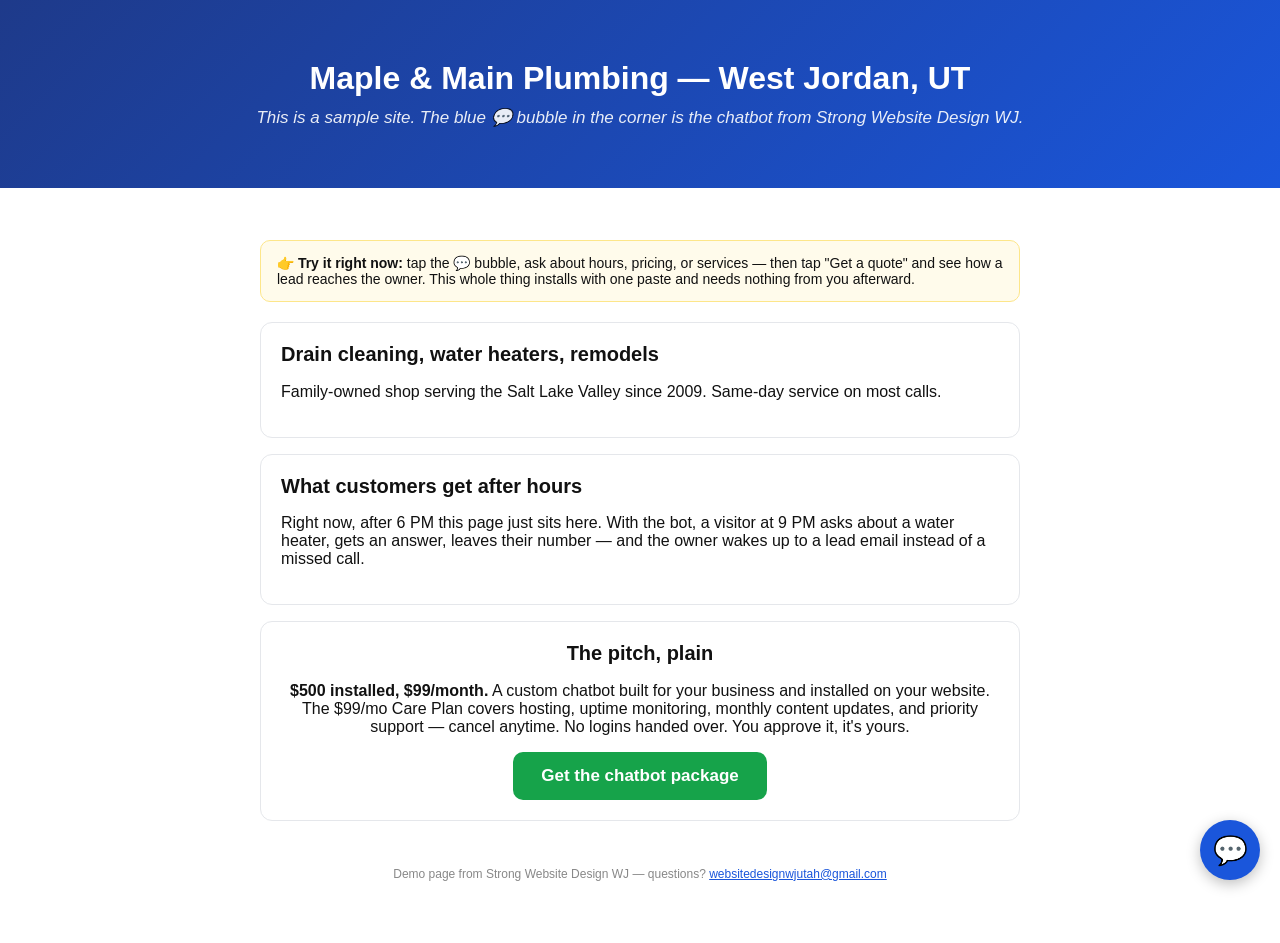
==== chatbot-demo.html @ 45da9bc5 "Rename chatbot-demo-email-campaign.html to chatbot-demo.html" ====
<!DOCTYPE html>
<html lang="en">
<head>
<meta charset="UTF-8">
<meta name="viewport" content="width=device-width, initial-scale=1.0">
<title>Demo — What your chatbot looks like on YOUR site | Strong Website Design WJ</title>
<style>
  body{font-family:-apple-system,BlinkMacSystemFont,"Segoe UI",Roboto,Arial,sans-serif;margin:0;color:#111}
  .hero{background:linear-gradient(135deg,#1e3a8a,#1a56db);color:#fff;padding:60px 24px;text-align:center}
  .hero h1{margin:0 0 10px;font-size:32px}
  .hero p{margin:0;opacity:.9;font-size:17px}
  .wrap{max-width:760px;margin:0 auto;padding:32px 24px}
  .card{border:1px solid #e5e7eb;border-radius:12px;padding:20px;margin:16px 0}
  .card h2{margin-top:0;font-size:20px}
  .note{background:#fffbeb;border:1px solid #fde68a;border-radius:10px;padding:14px 16px;font-size:14px;margin:20px 0}
  .cta{background:#16a34a;color:#fff;border:none;border-radius:10px;padding:14px 28px;font-size:17px;font-weight:700;cursor:pointer}
  footer{text-align:center;color:#888;font-size:12px;padding:30px}
  footer a{color:#1a56db}
</style>
</head>
<body>
<div class="hero">
  <h1>Maple &amp; Main Plumbing — West Jordan, UT</h1>
  <p><em>This is a sample site. The blue 💬 bubble in the corner is the chatbot from Strong Website Design WJ.</em></p>
</div>
<div class="wrap">
  <div class="note">👉 <strong>Try it right now:</strong> tap the 💬 bubble, ask about hours, pricing, or services — then tap "Get a quote" and see how a lead reaches the owner. This whole thing installs with one paste and needs nothing from you afterward.</div>
  <div class="card">
    <h2>Drain cleaning, water heaters, remodels</h2>
    <p>Family-owned shop serving the Salt Lake Valley since 2009. Same-day service on most calls.</p>
  </div>
  <div class="card">
    <h2>What customers get after hours</h2>
    <p>Right now, after 6 PM this page just sits here. With the bot, a visitor at 9 PM asks about a water heater, gets an answer, leaves their number — and the owner wakes up to a lead email instead of a missed call.</p>
  </div>
  <div class="card" style="text-align:center">
    <h2>The pitch, plain</h2>
    <p><strong>$500 installed, $99/month.</strong> A custom chatbot built for your business and installed on your website. The $99/mo Care Plan covers hosting, uptime monitoring, monthly content updates, and priority support — cancel anytime. No logins handed over. You approve it, it's yours.</p>
    <button class="cta" onclick="alert('This is the demo — on your live site this button would start your order.')">Get the chatbot package</button>
  </div>
  <footer>Demo page from Strong Website Design WJ — questions? <a href="mailto:websitedesignwjutah@gmail.com">websitedesignwjutah@gmail.com</a></footer>
</div>

<!-- DEMO CONFIG: pre-filled for the sample business. In the real snippet, the buyer edits this block. -->
<style>
  #qcb-launcher{position:fixed;right:20px;bottom:20px;width:60px;height:60px;border-radius:50%;background:#1a56db;color:#fff;border:none;cursor:pointer;font-size:28px;box-shadow:0 4px 14px rgba(0,0,0,.25);z-index:9998}
  #qcb-panel{position:fixed;right:20px;bottom:92px;width:340px;max-width:calc(100vw - 40px);height:460px;max-height:70vh;background:#fff;border-radius:14px;box-shadow:0 8px 30px rgba(0,0,0,.25);display:none;flex-direction:column;overflow:hidden;z-index:9999;font-family:-apple-system,BlinkMacSystemFont,"Segoe UI",Roboto,Arial,sans-serif}
  #qcb-panel.open{display:flex}
  #qcb-head{background:#1a56db;color:#fff;padding:12px 14px;font-weight:700;font-size:15px;display:flex;justify-content:space-between;align-items:center}
  #qcb-head button{background:none;border:none;color:#fff;font-size:18px;cursor:pointer}
  #qcb-msgs{flex:1;overflow-y:auto;padding:12px;display:flex;flex-direction:column;gap:8px;background:#f3f4f6}
  .qcb-msg{max-width:85%;padding:9px 12px;border-radius:12px;font-size:14px;line-height:1.4}
  .qcb-bot{background:#fff;color:#111;align-self:flex-start;border:1px solid #e5e7eb}
  .qcb-user{background:#1a56db;color:#fff;align-self:flex-end}
  .qcb-quick{display:flex;flex-wrap:wrap;gap:6px}
  .qcb-quick button{background:#eef2ff;border:1px solid #c7d2fe;color:#1a56db;border-radius:16px;padding:5px 10px;font-size:12px;cursor:pointer}
  #qcb-inputbar{display:flex;border-top:1px solid #e5e7eb}
  #qcb-input{flex:1;border:none;padding:12px;font-size:14px;outline:none}
  #qcb-send{background:#1a56db;color:#fff;border:none;padding:0 16px;font-size:14px;cursor:pointer}
  #qcb-form{padding:10px 12px;border-top:1px solid #e5e7eb;background:#fff;display:none}
  #qcb-form input,#qcb-form textarea{width:100%;box-sizing:border-box;margin:4px 0;padding:8px;font-size:13px;border:1px solid #d1d5db;border-radius:8px}
  #qcb-form button{width:100%;background:#16a34a;color:#fff;border:none;border-radius:8px;padding:10px;font-size:14px;font-weight:700;cursor:pointer;margin-top:4px}
</style>
<div id="qcb-panel" role="dialog" aria-label="Chat with us">
  <div id="qcb-head"><span id="qcb-title">Chat with us</span><button onclick="document.getElementById('qcb-panel').classList.remove('open')" aria-label="Close">×</button></div>
  <div id="qcb-msgs"></div>
  <div class="qcb-quick" id="qcb-quick" style="padding:8px 12px;background:#f3f4f6"></div>
  <div id="qcb-form">
    <input id="qcb-name" placeholder="Your name">
    <input id="qcb-phone" placeholder="Your phone number">
    <textarea id="qcb-need" rows="2" placeholder="What do you need?"></textarea>
    <button onclick="qcbSendLead()">Send — we'll call you back</button>
  </div>
  <div id="qcb-inputbar">
    <input id="qcb-input" placeholder="Ask a question…" onkeydown="if(event.key==='Enter')qcbAsk()">
    <button id="qcb-send" onclick="qcbAsk()">Send</button>
  </div>
</div>
<button id="qcb-launcher" onclick="qcbToggle()" aria-label="Open chat">💬</button>
<script>
var QCB = {
  business: "Maple & Main Plumbing",
  phone: "(801) 555-0147",
  phoneHref: "+18015550147",
  email: "owner@mapleandmain.example",
  greeting: "Hi! I'm the Maple & Main assistant. Ask me about hours, pricing, or services — or tap a topic below.",
  faqs: [
    { keys: ["hour","open","close","when"],
      a: "We're open Mon–Fri 8 AM–6 PM, Sat 9 AM–2 PM. Emergency calls 24/7." },
    { keys: ["price","cost","much","charge","quote","estimate"],
      a: "Drain cleaning starts at $149, water heater installs from $1,100 — but every job's different. Tap 'Get a quote' and we'll call you back with an exact number." },
    { keys: ["service","offer","do you do","what do"],
      a: "Drain cleaning, water heater install/repair, fixture installs, and remodel rough-ins." },
    { keys: ["where","located","address","area","serve"],
      a: "Based in West Jordan — we serve the whole Salt Lake Valley." },
    { keys: ["book","schedule","appointment","come out","visit"],
      a: "Tap 'Get a quote' below with your name and number and we'll call you back to schedule — usually same day." }
  ],
  fallback: "Good question — I don't have that answer yet. Leave your info below and the owner will get back to you personally."
};
var qcbOpened = false;
function qcbToggle(){
  var p = document.getElementById('qcb-panel');
  p.classList.toggle('open');
  if(!qcbOpened){ qcbOpened = true; qcbSay(QCB.greeting, 'bot'); qcbQuickButtons(); }
}
function qcbSay(text, who){
  var m = document.createElement('div');
  m.className = 'qcb-msg qcb-' + who;
  m.textContent = text;
  document.getElementById('qcb-msgs').appendChild(m);
  m.scrollIntoView();
}
function qcbQuickButtons(){
  var q = document.getElementById('qcb-quick');
  q.innerHTML = '';
  ["Hours","Pricing","Services","Get a quote"].forEach(function(t){
    var b = document.createElement('button');
    b.textContent = t;
    b.onclick = function(){ document.getElementById('qcb-input').value = t; qcbAsk(); };
  });
}
function qcbAsk(){
  var box = document.getElementById('qcb-input');
  var text = box.value.trim();
  if(!text) return;
  box.value = '';
  qcbSay(text, 'user');
  var lower = text.toLowerCase();
  if(lower.indexOf('quote') > -1 || lower.indexOf('call') > -1){ qcbLeadForm(); return; }
  var best = null, bestScore = 0;
  QCB.faqs.forEach(function(f){
    var s = 0;
    f.keys.forEach(function(k){ if(lower.indexOf(k) > -1) s++; });
    if(s > bestScore){ bestScore = s; best = f; }
  });
  qcbSay(best ? best.a : QCB.fallback, 'bot');
  if(!best){ qcbLeadForm(); }
  var call = document.createElement('div');
  call.className = 'qcb-msg qcb-bot';
  call.innerHTML = 'Prefer to talk? Call us: <a href="tel:' + QCB.phoneHref + '">' + QCB.phone + '</a>';
  document.getElementById('qcb-msgs').appendChild(call);
  call.scrollIntoView();
}
function qcbLeadForm(){
  qcbSay("Drop your info and the owner will call you back:", 'bot');
  document.getElementById('qcb-form').style.display = 'block';
}
function qcbSendLead(){
  var n = document.getElementById('qcb-name').value.trim();
  var p = document.getElementById('qcb-phone').value.trim();
  var d = document.getElementById('qcb-need').value.trim();
  if(!n || !p){ qcbSay("Please add your name and phone number so we can reach you.", 'bot'); return; }
  var subject = encodeURIComponent("New website lead — " + QCB.business);
  var body = encodeURIComponent("Name: " + n + "\nPhone: " + p + "\nNeeds: " + d);
  window.location.href = "mailto:" + QCB.email + "?subject=" + subject + "&body=" + body;
  qcbSay("Thanks " + n + "! Your email app should open with the message ready — hit send and the owner gets it instantly.", 'bot');
  document.getElementById('qcb-form').style.display = 'none';
}
document.getElementById('qcb-title').textContent = "Chat with " + QCB.business;
</script>
</body>
</html>
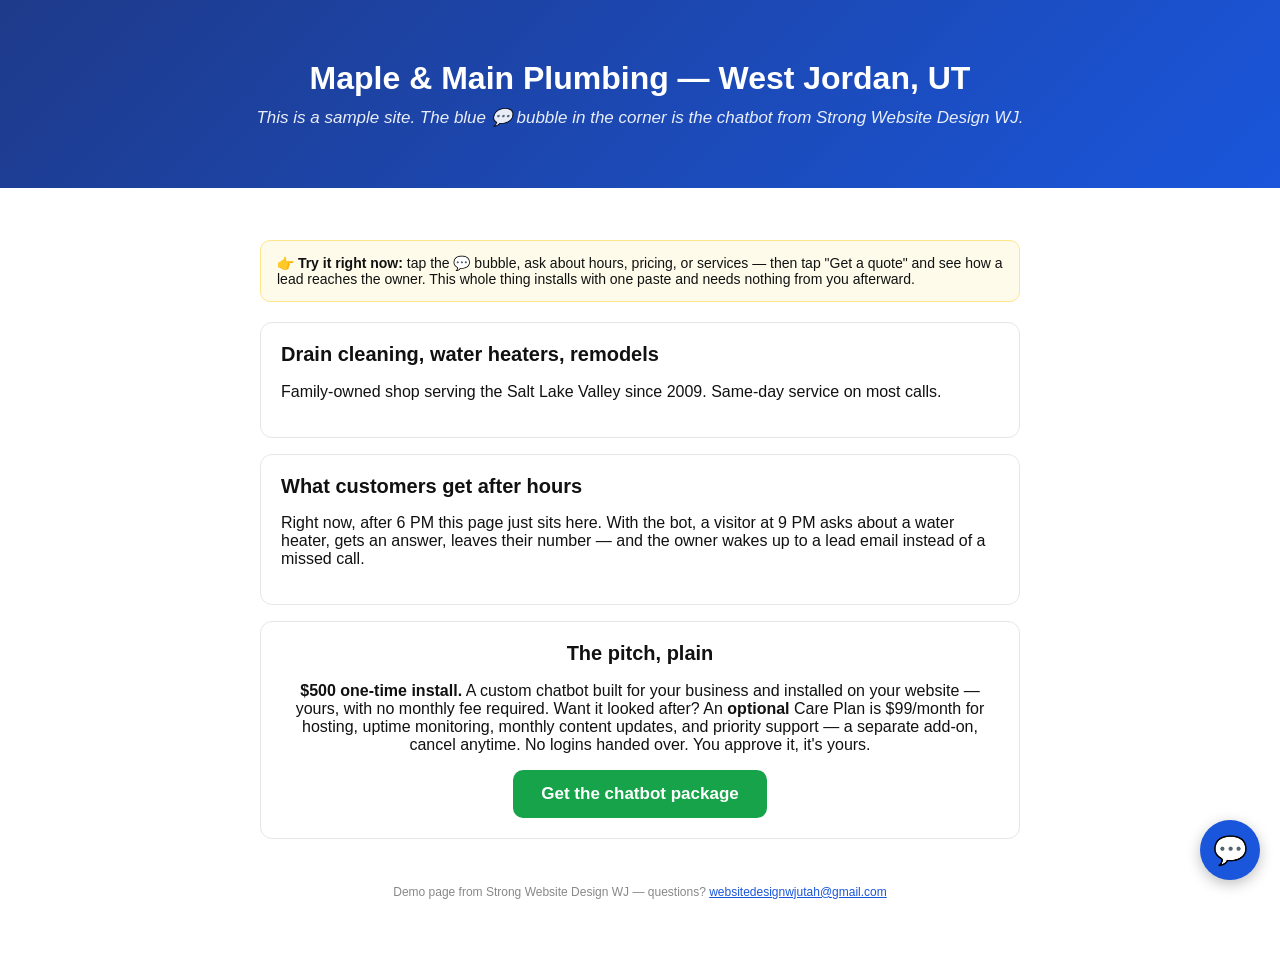
==== commit 0a6f436d: "Update website design and add SEO files" ====
--- a/chatbot-demo.html
+++ b/chatbot-demo.html
@@ -35,7 +35,7 @@
   </div>
   <div class="card" style="text-align:center">
     <h2>The pitch, plain</h2>
-    <p><strong>$500 installed, $99/month.</strong> A custom chatbot built for your business and installed on your website. The $99/mo Care Plan covers hosting, uptime monitoring, monthly content updates, and priority support — cancel anytime. No logins handed over. You approve it, it's yours.</p>
+    <p><strong>$500 one-time install.</strong> A custom chatbot built for your business and installed on your website — yours, with no monthly fee required. Want it looked after? An <strong>optional</strong> Care Plan is $99/month for hosting, uptime monitoring, monthly content updates, and priority support — a separate add-on, cancel anytime. No logins handed over. You approve it, it's yours.</p>
     <button class="cta" onclick="alert('This is the demo — on your live site this button would start your order.')">Get the chatbot package</button>
   </div>
   <footer>Demo page from Strong Website Design WJ — questions? <a href="mailto:websitedesignwjutah@gmail.com">websitedesignwjutah@gmail.com</a></footer>
